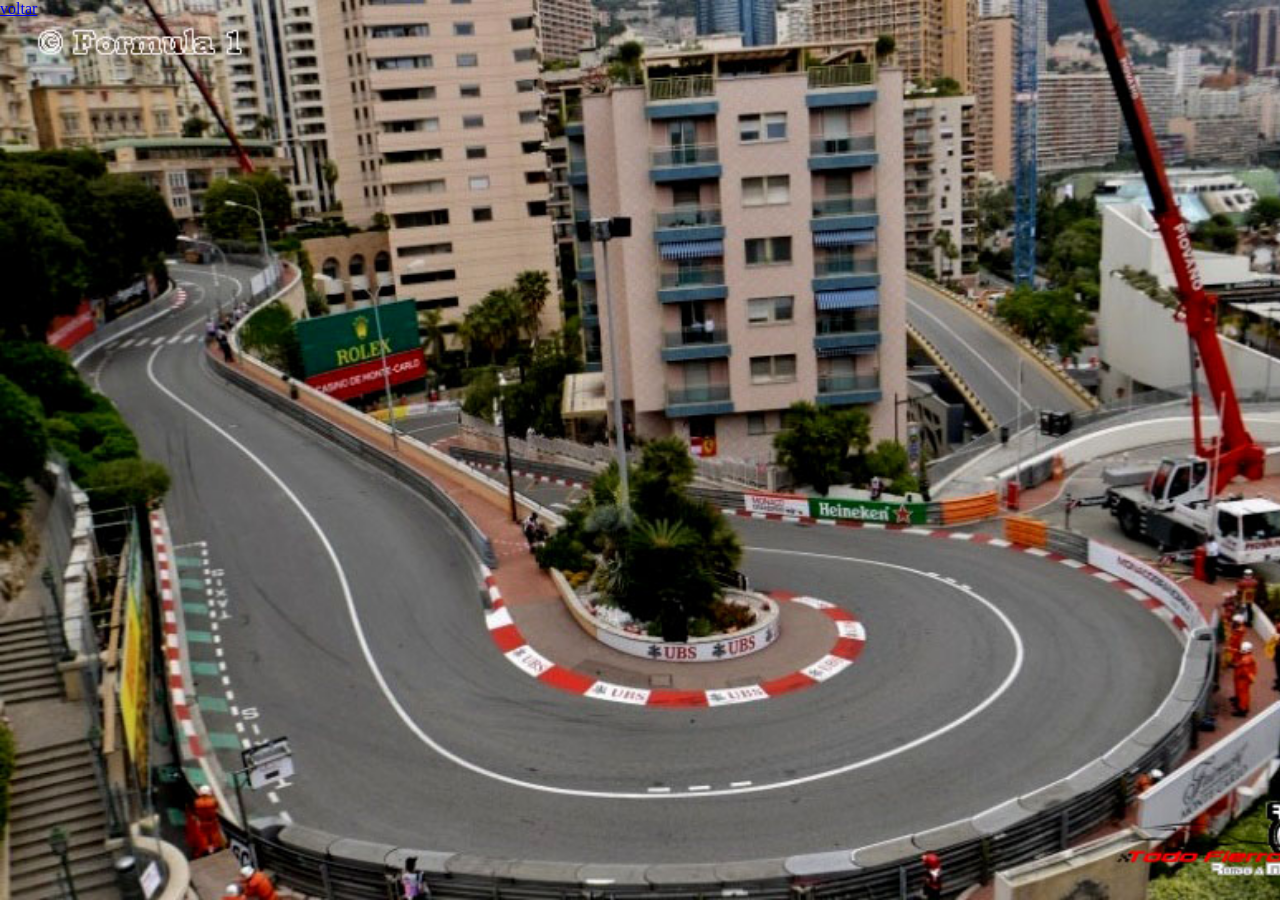
==== cep.html @ 2cb0b4fd "Add files via upload" ====
<!DOCTYPE html>
<html lang="en">
<head>
    <meta charset="UTF-8">
    <meta http-equiv="X-UA-Compatible" content="IE=edge">
    <meta name="viewport" content="width=device-width, initial-scale=1.0">
    <title>cep</title>
    <link rel="stylesheet" href="css/main.css">
</head>
<body>

    <video preload autoplay loop poster="image/Monaco_Formula1_TodoFierro.jpg" class="bg_video">
        <source src="media/pexels-colin-jones-5921369 (1).mp4" type="video/mp4">
    </video>
    
    <a href="index.html">voltar</a>

    <div class="loginCadastroBg">

        <div id = "endereco">



        </div>
    
        <div id="mapa">

            

        </div>

    </div>

    <Script src="javascript/main.js"></Script>

</body>
</html>
---- css/main.css ----
body{
    margin: 0;
    padding: 0;
    
}

.bg_video{
	position: fixed; 
	left: 0px; 
	bottom: 0px;
	min-width: 100%; 
	min-height: 100%;
	width: auto; 
	height: auto; 
	z-index: -1000;
	background: url(../_image/Monaco_Formula1_TodoFierro.jpg) no-repeat;
	background-size: cover; 
}

.loginCadastroBg{
    background-color: rgba(116, 116, 116, 0.466);
    min-width:120px;
    max-width: 240px;
    margin:auto;
    margin-top: 300px;
    border-radius: 15px;
    display: flex;
    flex-flow: column;
    align-items: center;
}


.division{
    width: 80%;
    margin: 5px 0 5px 0;
    height: 1px;
    background-color: rgb(255, 255, 255);;
}

.loginCadastroBg input{

    max-width: 200px;
    border-radius: 5px;
    margin-bottom: 10px;
    border: none;
}

.loginCadastroBg button{

    border-radius: 5px;
    border: none;
}

.loginCadastroBg .last{
    margin-bottom: 10px;
}

.doisInput{
    display: flex;
    flex-flow: row;
    align-items: center;
    justify-content: space-between;
    max-width: 168px;
    

}

.doisInput input{
    width: 46%;
}

.erro{
    background-color: rgb(219, 123, 123);/*rgb(194, 66, 66)*/
    color: #860b0b;/*#440505*/
    border : 2px solid #860b0b;/*#440505*/
    min-width:120px;
    max-width: 173px;
    align : center;
    padding: 5px;
    display: flex;
    flex-flow: column;
    align-items: center;
    margin: 0px 0px 10px;
    border-radius: 15px;
    font-size: 0.9em;
 
}
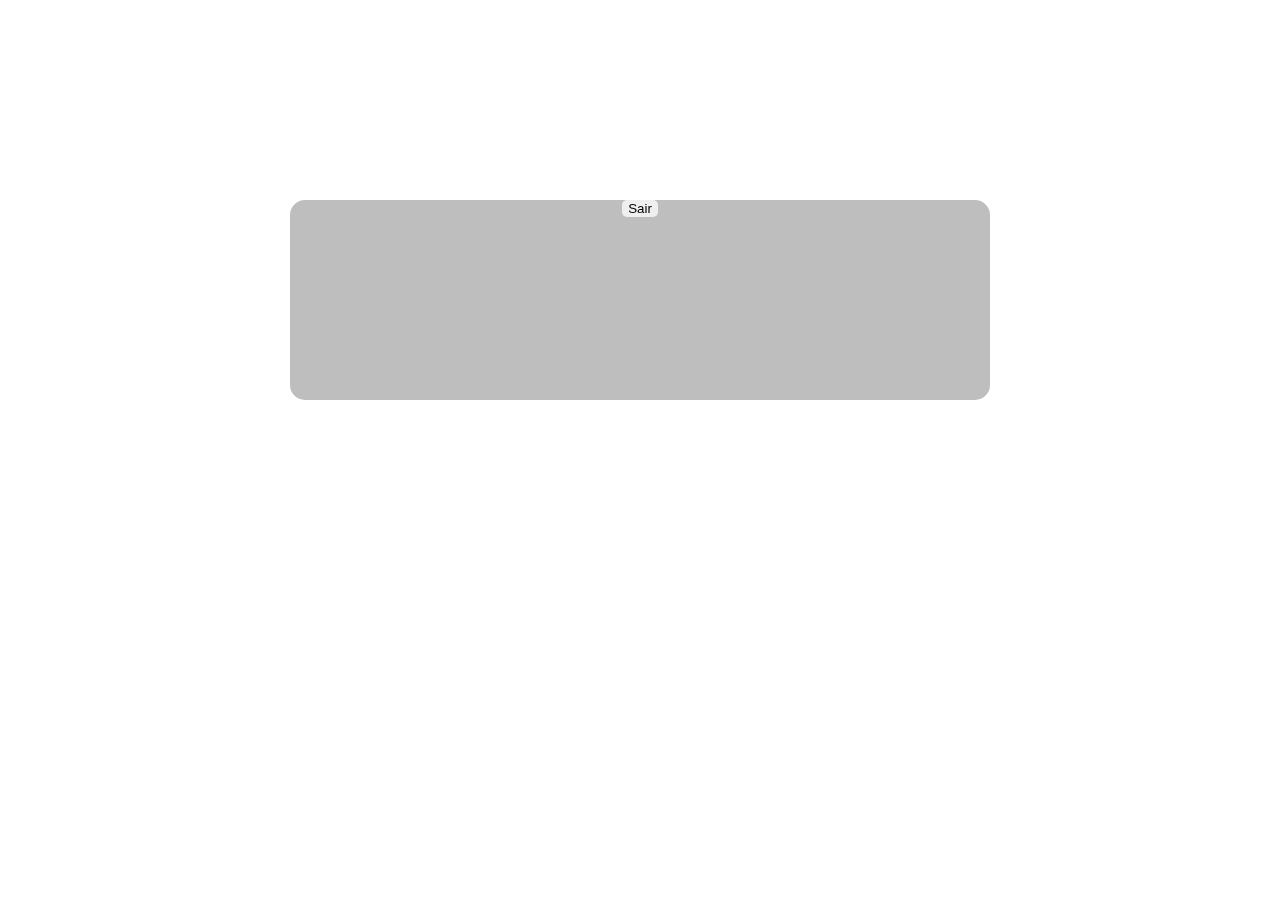
==== commit af2a426e: "Add files via upload" ====
--- a/cep.html
+++ b/cep.html
@@ -9,13 +9,15 @@
 </head>
 <body>
 
-    <video preload autoplay loop poster="image/Monaco_Formula1_TodoFierro.jpg" class="bg_video">
-        <source src="media/pexels-colin-jones-5921369 (1).mp4" type="video/mp4">
+    <video preload autoplay loop poster muted="image/Monaco_Formula1_TodoFierro.jpg" class="bg_video">
+        <source src="media/pexels-colin-jones-5921369.mp4" type="video/mp4">
     </video>
-    
-    <a href="index.html">voltar</a>
 
     <div class="loginCadastroBg">
+
+        <div id="ola"></div>
+
+        <button onclick="sair()">Sair</button>
 
         <div id = "endereco">
 
--- a/css/main.css
+++ b/css/main.css
@@ -20,9 +20,12 @@
 .loginCadastroBg{
     background-color: rgba(116, 116, 116, 0.466);
     min-width:120px;
-    max-width: 240px;
+    max-width: 700px;
+    height: 100%;
+    min-height: 200px;
+    max-height: 650px;
     margin:auto;
-    margin-top: 300px;
+    margin-top: 200px;
     border-radius: 15px;
     display: flex;
     flex-flow: column;
